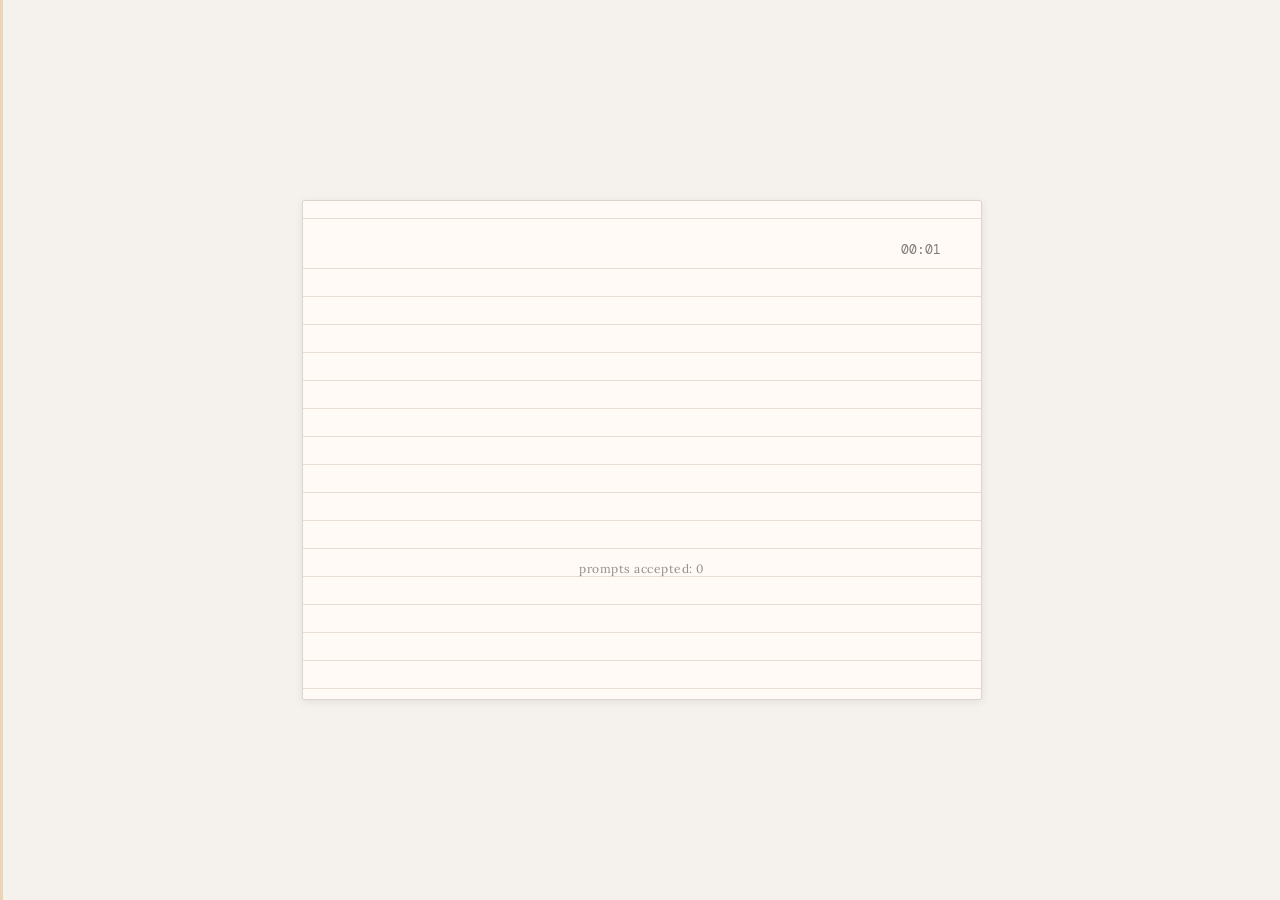
==== index.html @ 13646a2e "Build Vomit MVP: complete journaling app with journal page, shop, themes, points, and prompts - Jour" ====
<!DOCTYPE html>
<html lang="en">
<head>
  <meta charset="UTF-8">
  <meta name="viewport" content="width=device-width, initial-scale=1.0">
  <title>Vomit — Journal</title>
  <link rel="stylesheet" href="style.css">
  <style>
    @keyframes fadeInOut {
      0% { opacity: 0; transform: translateY(-10px); }
      50% { opacity: 0.4; }
      100% { opacity: 0; transform: translateY(-10px); }
    }
  </style>
</head>
<body class="dusk font-lora">
  <div class="main-container">
    <!-- Sidebar toggle strip -->
    <div class="sidebar-toggle"></div>

    <!-- Sidebar -->
    <div class="sidebar">
      <div class="sidebar-section">
        <div class="sidebar-section-title">Typeface</div>
        <div class="font-options">
          <div class="font-option lora" data-font="lora">Lora</div>
          <div class="font-option dm-mono" data-font="dm-mono">DM Mono</div>
          <div class="font-option playfair" data-font="playfair">Playfair Display</div>
          <div class="font-option crimson" data-font="crimson">Crimson Pro</div>
          <div class="font-option baskerville" data-font="baskerville">Libre Baskerville</div>
        </div>
      </div>

      <div class="sidebar-section">
        <div class="sidebar-section-title">Mood</div>
        <div class="colorway-options">
          <div class="colorway-swatch colorway-dusk" data-colorway="dusk"></div>
          <div class="colorway-swatch colorway-midnight" data-colorway="midnight"></div>
          <div class="colorway-swatch colorway-fog" data-colorway="fog"></div>
          <div class="colorway-swatch colorway-paper" data-colorway="paper"></div>
          <div class="colorway-swatch colorway-forest" data-colorway="forest"></div>
        </div>
      </div>

      <div class="sidebar-section">
        <div class="sidebar-section-title">Stats</div>
        <div class="sidebar-stats">
          <div class="stat-line">
            <div class="stat-label">Streak</div>
            <div class="stat-value streak-value">0</div>
          </div>
          <div class="stat-line">
            <div class="stat-label">Prompts</div>
            <div class="stat-value prompts-value">0</div>
          </div>
          <div class="stat-line">
            <div class="stat-label">Points</div>
            <div class="stat-value points-value">0</div>
          </div>
        </div>
      </div>

      <div class="sidebar-nav">
        <a href="shop.html" class="nav-link">Shop</a>
      </div>

      <button class="sound-toggle">♪</button>
    </div>

    <!-- Main content -->
    <div class="content">
      <div class="notebook-card theme-default">
        <div class="session-timer">00:00</div>
        <div class="editor" contenteditable="true" spellcheck="false"></div>
        <div class="prompts-tracker">prompts accepted: 0</div>
      </div>
    </div>
  </div>

  <script src="data.js"></script>
  <script src="app.js"></script>
  <script>
    // Update sidebar stats
    function updateStats() {
      const streak = Data.getState('currentStreak');
      const prompts = Data.getState('promptsAccepted');
      const points = Data.getPoints();
      document.querySelector('.streak-value').textContent = streak;
      document.querySelector('.prompts-value').textContent = prompts;
      document.querySelector('.points-value').textContent = points;
    }

    window.addEventListener('DOMContentLoaded', () => {
      updateStats();
      // Update stats when points change
      setInterval(updateStats, 5000);
    });
  </script>
</body>
</html>
---- style.css ----
@import url('https://fonts.googleapis.com/css2?family=Crimson+Pro:ital,wght@0,400;0,600;1,400&family=DM+Mono:ital,wght@0,300;0,400;1,300&family=Libre+Baskerville:ital,wght@0,400;0,700;1,400&family=Lora:ital,wght@0,400;0,600;1,400&family=Playfair+Display:ital,wght@0,400;0,600;1,400&display=swap');

* {
  margin: 0;
  padding: 0;
  box-sizing: border-box;
}

html, body {
  width: 100%;
  height: 100%;
  overflow: hidden;
}

body {
  font-family: 'Lora', serif;
  transition: all 0.2s ease;
}

/* Colorways */
body.dusk {
  --bg: #f5f1ed;
  --text: #2c2622;
  --accent: #d4932e;
  --card-bg: #fffaf6;
  --card-border: #ddd5cc;
  --sidebar-bg: rgba(245, 241, 237, 0.92);
  --prompt-bg: rgba(212, 147, 46, 0.08);
  --prompt-text: #2c2622;
  --ruled-line: #e8ddd3;
}

body.midnight {
  --bg: #0f0e0e;
  --text: #e8e4de;
  --accent: #5a7fb8;
  --card-bg: #1a1a1a;
  --card-border: #333;
  --sidebar-bg: rgba(15, 14, 14, 0.92);
  --prompt-bg: rgba(90, 127, 184, 0.12);
  --prompt-text: #e8e4de;
  --ruled-line: #3a3a3a;
}

body.fog {
  --bg: #9e9fa3;
  --text: #2d3139;
  --accent: #c8c2f0;
  --card-bg: #b8bac2;
  --card-border: #999;
  --sidebar-bg: rgba(158, 159, 163, 0.92);
  --prompt-bg: rgba(200, 194, 240, 0.12);
  --prompt-text: #2d3139;
  --ruled-line: #a3a5ad;
}

body.paper {
  --bg: #ede4d3;
  --text: #3a2f22;
  --accent: #b8651a;
  --card-bg: #f9f3e8;
  --card-border: #d9cdb7;
  --sidebar-bg: rgba(237, 228, 211, 0.92);
  --prompt-bg: rgba(184, 101, 26, 0.08);
  --prompt-text: #3a2f22;
  --ruled-line: #e6d9c3;
}

body.forest {
  --bg: #0f2b1a;
  --text: #c4d9cf;
  --accent: #a39d6e;
  --card-bg: #1a3a26;
  --card-border: #2d4a37;
  --sidebar-bg: rgba(15, 43, 26, 0.92);
  --prompt-bg: rgba(163, 157, 110, 0.12);
  --prompt-text: #c4d9cf;
  --ruled-line: #2d4a37;
}

body {
  background-color: var(--bg);
  color: var(--text);
}

/* Font selections */
body.font-lora {
  font-family: 'Lora', serif;
}

body.font-dm-mono {
  font-family: 'DM Mono', monospace;
}

body.font-playfair {
  font-family: 'Playfair Display', serif;
}

body.font-crimson {
  font-family: 'Crimson Pro', serif;
}

body.font-baskerville {
  font-family: 'Libre Baskerville', serif;
}

/* Main layout */
.main-container {
  display: flex;
  width: 100%;
  height: 100%;
  position: relative;
}

/* Left sidebar strip (clickable to toggle) */
.sidebar-toggle {
  width: 3px;
  background-color: var(--accent);
  cursor: pointer;
  transition: width 0.2s ease;
  opacity: 0.3;
}

.sidebar-toggle:hover {
  opacity: 0.6;
  width: 4px;
}

/* Sidebar panel */
.sidebar {
  position: fixed;
  left: 0;
  top: 0;
  width: 220px;
  height: 100%;
  background-color: var(--sidebar-bg);
  padding: 40px 24px;
  overflow-y: auto;
  transform: translateX(-100%);
  transition: transform 0.25s ease;
  z-index: 1000;
  border-right: 1px solid var(--card-border);
}

.sidebar.active {
  transform: translateX(0);
}

.sidebar-section {
  margin-bottom: 40px;
}

.sidebar-section-title {
  font-size: 12px;
  text-transform: uppercase;
  letter-spacing: 1px;
  color: var(--text);
  opacity: 0.6;
  margin-bottom: 16px;
  font-weight: 600;
}

/* Font picker */
.font-options {
  display: flex;
  flex-direction: column;
  gap: 12px;
}

.font-option {
  cursor: pointer;
  padding: 8px 0;
  text-decoration: none;
  color: var(--text);
  transition: opacity 0.2s ease;
  border-bottom: 1px solid transparent;
}

.font-option:hover {
  opacity: 0.7;
}

.font-option.active {
  border-bottom: 1px solid var(--accent);
  opacity: 1;
}

.font-option.lora { font-family: 'Lora', serif; }
.font-option.dm-mono { font-family: 'DM Mono', monospace; }
.font-option.playfair { font-family: 'Playfair Display', serif; }
.font-option.crimson { font-family: 'Crimson Pro', serif; }
.font-option.baskerville { font-family: 'Libre Baskerville', serif; }

/* Colorway picker */
.colorway-options {
  display: grid;
  grid-template-columns: repeat(5, 1fr);
  gap: 8px;
}

.colorway-swatch {
  width: 100%;
  aspect-ratio: 1;
  border-radius: 3px;
  border: 2px solid transparent;
  cursor: pointer;
  transition: border 0.2s ease;
  opacity: 0.7;
}

.colorway-swatch:hover {
  opacity: 1;
}

.colorway-swatch.active {
  border-color: var(--accent);
  opacity: 1;
}

.colorway-dusk { background-color: #f5f1ed; border-color: #2c2622; }
.colorway-midnight { background-color: #0f0e0e; border-color: #e8e4de; }
.colorway-fog { background-color: #9e9fa3; }
.colorway-paper { background-color: #ede4d3; }
.colorway-forest { background-color: #0f2b1a; border-color: #c4d9cf; }

/* Stats */
.sidebar-stats {
  font-size: 13px;
  line-height: 1.6;
  color: var(--text);
}

.stat-line {
  margin-bottom: 8px;
}

.stat-label {
  opacity: 0.6;
}

.stat-value {
  font-weight: 600;
}

/* Navigation */
.sidebar-nav {
  margin-top: 20px;
  padding-top: 20px;
  border-top: 1px solid var(--card-border);
}

.nav-link {
  color: var(--text);
  text-decoration: none;
  cursor: pointer;
  transition: opacity 0.2s ease;
  font-size: 14px;
}

.nav-link:hover {
  opacity: 0.7;
}

/* Center content area */
.content {
  flex: 1;
  display: flex;
  justify-content: center;
  align-items: center;
  padding: 40px 20px;
  overflow-y: auto;
  position: relative;
}

/* Notebook card */
.notebook-card {
  width: 100%;
  max-width: 680px;
  min-height: 500px;
  background-color: var(--card-bg);
  border: 1px solid var(--card-border);
  border-radius: 2px;
  padding: 40px;
  position: relative;
  box-shadow: 0 2px 8px rgba(0, 0, 0, 0.08);
  transition: all 0.2s ease;
}

/* Ruled lines (default theme) */
.notebook-card.theme-default {
  background-image: repeating-linear-gradient(
    to bottom,
    transparent 0,
    transparent 27px,
    var(--ruled-line) 27px,
    var(--ruled-line) 28px
  );
  background-position: 0 40px;
}

/* Paper theme */
.notebook-card.theme-paper {
  background-color: var(--card-bg);
  background-image:
    repeating-linear-gradient(
      90deg,
      transparent 0,
      transparent 2px,
      rgba(0, 0, 0, 0.02) 2px,
      rgba(0, 0, 0, 0.02) 4px
    ),
    repeating-linear-gradient(
      0deg,
      transparent 0,
      transparent 1px,
      rgba(0, 0, 0, 0.01) 1px,
      rgba(0, 0, 0, 0.01) 2px
    );
  border: 2px solid var(--card-border);
  border-radius: 1px;
}

/* Glow theme */
.notebook-card.theme-glow {
  background-color: var(--card-bg);
  border: 2px solid;
  border-color: #00ff88;
  box-shadow:
    inset 0 0 20px rgba(0, 255, 136, 0.1),
    0 0 20px rgba(0, 255, 136, 0.15),
    0 2px 8px rgba(0, 0, 0, 0.2);
}

.notebook-card.theme-glow * {
  text-shadow: 0 0 8px rgba(0, 255, 136, 0.2);
}

/* Typewriter theme */
.notebook-card.theme-typewriter {
  background-color: #f5f0e8;
  color: #2a2a2a;
  border: 3px solid #3a3a3a;
  font-family: 'DM Mono', monospace;
  filter: sepia(0.1);
}

/* Void theme */
.notebook-card.theme-void {
  background-color: #000;
  color: #fff;
  border: none;
  box-shadow: none;
  caret-color: #ff0000;
}

/* Linen theme */
.notebook-card.theme-linen {
  background: linear-gradient(45deg, #d4b5a0 1px, transparent 1px),
              linear-gradient(-45deg, #d4b5a0 1px, transparent 1px),
              linear-gradient(45deg, #d4b5a0 1px, transparent 1px),
              linear-gradient(-45deg, #d4b5a0 1px, transparent 1px);
  background-size: 30px 30px;
  background-position: 0 0, 10px 10px, 20px 0, 10px -10px;
  background-color: #c9a97a;
  color: #4a3728;
  border: 1px solid #9d7d61;
}

/* Editor */
.editor {
  min-height: 300px;
  outline: none;
  line-height: 28px;
  font-size: 15px;
  word-wrap: break-word;
  white-space: pre-wrap;
}

.editor:focus {
  outline: none;
}

/* Editor line blur */
.editor-line {
  transition: filter 0.4s ease, opacity 0.4s ease;
}

.editor-line.blur-1 {
  filter: blur(0.5px);
  opacity: 0.85;
}

.editor-line.blur-2 {
  filter: blur(1.5px);
  opacity: 0.6;
}

.editor-line.blur-3 {
  filter: blur(3px);
  opacity: 0.35;
}

/* Session timer */
.session-timer {
  position: absolute;
  top: 40px;
  right: 40px;
  font-size: 13px;
  color: var(--text);
  opacity: 0.6;
  font-family: 'DM Mono', monospace;
}

/* Prompts accepted tracker */
.prompts-tracker {
  text-align: center;
  font-size: 12px;
  color: var(--text);
  opacity: 0.5;
  margin-top: 20px;
  letter-spacing: 0.5px;
}

/* Prompt card */
.prompt-card {
  position: fixed;
  max-width: 220px;
  background-color: var(--prompt-bg);
  border: 1px solid var(--accent);
  border-radius: 2px;
  padding: 16px;
  z-index: 100;
  animation: floatIn 0.6s ease;
}

@keyframes floatIn {
  from {
    opacity: 0;
    transform: translateY(10px);
  }
  to {
    opacity: 1;
    transform: translateY(0);
  }
}

@keyframes slideToward {
  to {
    opacity: 0;
    transform: scale(0.9);
  }
}

.prompt-card.accepting {
  animation: slideToward 0.4s ease forwards;
}

.prompt-text {
  font-size: 14px;
  color: var(--prompt-text);
  font-style: italic;
  line-height: 1.5;
  margin-bottom: 12px;
}

.prompt-buttons {
  display: flex;
  gap: 8px;
  justify-content: space-between;
}

.prompt-btn {
  flex: 1;
  padding: 6px 10px;
  border: 1px solid var(--accent);
  background-color: transparent;
  color: var(--accent);
  cursor: pointer;
  font-size: 13px;
  border-radius: 2px;
  transition: all 0.2s ease;
  font-weight: 600;
}

.prompt-btn:hover {
  background-color: var(--accent);
  color: var(--card-bg);
}

/* Points toast */
.points-toast {
  position: fixed;
  pointer-events: none;
  font-weight: 600;
  font-size: 16px;
  color: var(--accent);
  animation: pointsFloat 1.5s ease forwards;
  z-index: 500;
}

@keyframes pointsFloat {
  0% {
    opacity: 1;
    transform: translateY(0) translateX(0);
  }
  100% {
    opacity: 0;
    transform: translateY(-40px) translateX(0);
  }
}

/* Sound toggle */
.sound-toggle {
  position: absolute;
  bottom: 40px;
  left: 24px;
  background: none;
  border: none;
  color: var(--text);
  cursor: pointer;
  font-size: 12px;
  opacity: 0.6;
  transition: opacity 0.2s ease;
}

.sound-toggle:hover {
  opacity: 1;
}

/* Shop page */
.shop-header {
  margin-bottom: 40px;
}

.shop-title {
  font-size: 48px;
  margin-bottom: 8px;
  font-weight: 400;
}

.shop-subtext {
  font-size: 14px;
  opacity: 0.6;
  letter-spacing: 0.5px;
}

.points-balance {
  font-size: 18px;
  font-weight: 600;
  margin-bottom: 30px;
  padding: 16px;
  background-color: var(--prompt-bg);
  border: 1px solid var(--accent);
  border-radius: 2px;
  text-align: center;
}

.themes-grid {
  display: grid;
  grid-template-columns: repeat(auto-fit, minmax(280px, 1fr));
  gap: 24px;
  width: 100%;
  max-width: 1000px;
}

.theme-card {
  border: 1px solid var(--card-border);
  border-radius: 2px;
  overflow: hidden;
  transition: all 0.2s ease;
}

.theme-card:hover {
  box-shadow: 0 4px 12px rgba(0, 0, 0, 0.1);
}

.shop-preview-card {
  width: 100%;
  height: 200px;
  background-color: var(--card-bg);
  border-bottom: 1px solid var(--card-border);
  padding: 20px;
  overflow: hidden;
  display: flex;
  align-items: flex-start;
  position: relative;
}

.preview-sample-text {
  font-size: 13px;
  line-height: 1.6;
  color: inherit;
}

.theme-info {
  padding: 16px;
  background-color: var(--card-bg);
}

.theme-name {
  font-size: 16px;
  font-weight: 600;
  margin-bottom: 4px;
}

.theme-cost {
  font-size: 13px;
  color: var(--accent);
  margin-bottom: 12px;
  opacity: 0.8;
}

.theme-btn {
  width: 100%;
  padding: 8px;
  border: 1px solid var(--accent);
  background-color: var(--card-bg);
  color: var(--text);
  cursor: pointer;
  border-radius: 2px;
  font-size: 13px;
  font-weight: 600;
  transition: all 0.2s ease;
}

.theme-btn:hover:not(:disabled) {
  background-color: var(--accent);
  color: var(--card-bg);
}

.theme-btn:disabled {
  opacity: 0.5;
  cursor: not-allowed;
}

.theme-btn.active {
  background-color: var(--accent);
  color: var(--card-bg);
}

.theme-btn.locked {
  opacity: 0.4;
}

.lock-info {
  font-size: 11px;
  margin-top: 6px;
  opacity: 0.6;
}

/* Responsive */
@media (max-width: 900px) {
  .notebook-card {
    max-width: 100%;
    padding: 30px 20px;
  }

  .sidebar {
    width: 200px;
    padding: 30px 16px;
  }

  .session-timer {
    font-size: 12px;
  }

  .themes-grid {
    grid-template-columns: 1fr;
  }
}
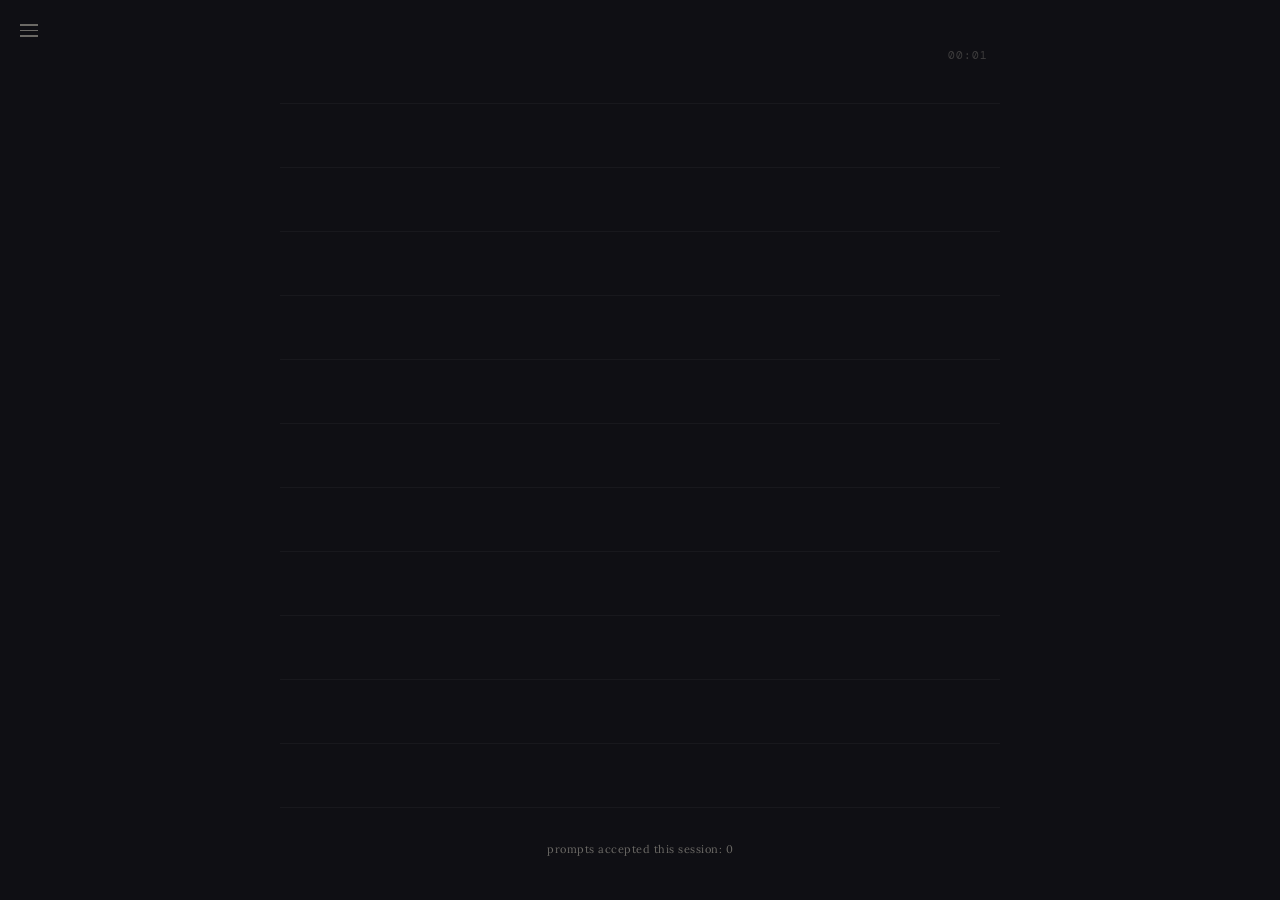
==== commit 6632b147: "Launch" ====
--- a/index.html
+++ b/index.html
@@ -3,98 +3,68 @@
 <head>
   <meta charset="UTF-8">
   <meta name="viewport" content="width=device-width, initial-scale=1.0">
-  <title>Vomit — Journal</title>
+  <title>vomit</title>
   <link rel="stylesheet" href="style.css">
-  <style>
-    @keyframes fadeInOut {
-      0% { opacity: 0; transform: translateY(-10px); }
-      50% { opacity: 0.4; }
-      100% { opacity: 0; transform: translateY(-10px); }
-    }
-  </style>
 </head>
-<body class="dusk font-lora">
-  <div class="main-container">
-    <!-- Sidebar toggle strip -->
-    <div class="sidebar-toggle"></div>
+<body class="midnight font-lora">
 
-    <!-- Sidebar -->
-    <div class="sidebar">
-      <div class="sidebar-section">
-        <div class="sidebar-section-title">Typeface</div>
-        <div class="font-options">
-          <div class="font-option lora" data-font="lora">Lora</div>
-          <div class="font-option dm-mono" data-font="dm-mono">DM Mono</div>
-          <div class="font-option playfair" data-font="playfair">Playfair Display</div>
-          <div class="font-option crimson" data-font="crimson">Crimson Pro</div>
-          <div class="font-option baskerville" data-font="baskerville">Libre Baskerville</div>
+  <!-- Sidebar -->
+  <button class="hamburger" id="hamburger" aria-label="Menu">
+    <span></span><span></span><span></span>
+  </button>
+
+  <div class="sidebar-trigger"></div>
+  <aside class="sidebar" id="sidebar">
+    <div class="sidebar-section">
+      <h3>typeface</h3>
+      <button class="font-option" data-font="lora">Lora</button>
+      <button class="font-option" data-font="dm-mono">DM Mono</button>
+      <button class="font-option" data-font="playfair">Playfair Display</button>
+      <button class="font-option" data-font="comic-sans">Comic Sans</button>
+      <button class="font-option" data-font="libre">Libre Baskerville</button>
+    </div>
+
+    <div class="sidebar-section">
+      <h3>mood</h3>
+      <div class="colorway-options">
+        <div class="colorway-swatch" data-colorway="dusk" title="dusk"></div>
+        <div class="colorway-swatch" data-colorway="midnight" title="midnight"></div>
+        <div class="colorway-swatch" data-colorway="fog" title="fog"></div>
+        <div class="colorway-swatch" data-colorway="paper" title="paper"></div>
+        <div class="colorway-swatch" data-colorway="forest" title="forest"></div>
+      </div>
+    </div>
+
+    <div class="sidebar-section">
+      <button class="sound-toggle" id="soundToggle">sound: off</button>
+    </div>
+
+    <div class="sidebar-section sidebar-nav">
+      <a href="shop.html">shop</a>
+    </div>
+
+    <div class="sidebar-section sidebar-stats">
+      streak: <span id="statStreak">0</span> days<br>
+      prompts: <span id="statPrompts">0</span><br>
+      points: <span id="statPoints">0</span>
+    </div>
+  </aside>
+
+  <!-- Main Journal -->
+  <div class="journal-wrapper">
+    <div class="notebook-card theme-default" id="notebookCard">
+      <div class="session-timer" id="sessionTimer">00:00</div>
+      <div id="restoredNote" class="restored-note" style="display:none;"></div>
+      <div class="writing-area">
+        <div class="writing-area-inner" id="writingAreaInner">
+          <div id="editor" contenteditable="true" spellcheck="false"></div>
         </div>
       </div>
-
-      <div class="sidebar-section">
-        <div class="sidebar-section-title">Mood</div>
-        <div class="colorway-options">
-          <div class="colorway-swatch colorway-dusk" data-colorway="dusk"></div>
-          <div class="colorway-swatch colorway-midnight" data-colorway="midnight"></div>
-          <div class="colorway-swatch colorway-fog" data-colorway="fog"></div>
-          <div class="colorway-swatch colorway-paper" data-colorway="paper"></div>
-          <div class="colorway-swatch colorway-forest" data-colorway="forest"></div>
-        </div>
-      </div>
-
-      <div class="sidebar-section">
-        <div class="sidebar-section-title">Stats</div>
-        <div class="sidebar-stats">
-          <div class="stat-line">
-            <div class="stat-label">Streak</div>
-            <div class="stat-value streak-value">0</div>
-          </div>
-          <div class="stat-line">
-            <div class="stat-label">Prompts</div>
-            <div class="stat-value prompts-value">0</div>
-          </div>
-          <div class="stat-line">
-            <div class="stat-label">Points</div>
-            <div class="stat-value points-value">0</div>
-          </div>
-        </div>
-      </div>
-
-      <div class="sidebar-nav">
-        <a href="shop.html" class="nav-link">Shop</a>
-      </div>
-
-      <button class="sound-toggle">♪</button>
-    </div>
-
-    <!-- Main content -->
-    <div class="content">
-      <div class="notebook-card theme-default">
-        <div class="session-timer">00:00</div>
-        <div class="editor" contenteditable="true" spellcheck="false"></div>
-        <div class="prompts-tracker">prompts accepted: 0</div>
-      </div>
+      <div class="prompt-tracker">prompts accepted this session: <span id="promptCount">0</span></div>
     </div>
   </div>
 
   <script src="data.js"></script>
   <script src="app.js"></script>
-  <script>
-    // Update sidebar stats
-    function updateStats() {
-      const streak = Data.getState('currentStreak');
-      const prompts = Data.getState('promptsAccepted');
-      const points = Data.getPoints();
-      document.querySelector('.streak-value').textContent = streak;
-      document.querySelector('.prompts-value').textContent = prompts;
-      document.querySelector('.points-value').textContent = points;
-    }
-
-    window.addEventListener('DOMContentLoaded', () => {
-      updateStats();
-      // Update stats when points change
-      setInterval(updateStats, 5000);
-    });
-  </script>
 </body>
 </html>
--- a/style.css
+++ b/style.css
@@ -1,670 +1,790 @@
-@import url('https://fonts.googleapis.com/css2?family=Crimson+Pro:ital,wght@0,400;0,600;1,400&family=DM+Mono:ital,wght@0,300;0,400;1,300&family=Libre+Baskerville:ital,wght@0,400;0,700;1,400&family=Lora:ital,wght@0,400;0,600;1,400&family=Playfair+Display:ital,wght@0,400;0,600;1,400&display=swap');
-
-* {
+/* style.css — Vomit journaling app */
+
+@import url('https://fonts.googleapis.com/css2?family=DM+Mono:wght@300;400;500&family=Libre+Baskerville:wght@400;700&family=Lora:wght@400;500;600;700&family=Playfair+Display:wght@400;500;600;700&display=swap');
+
+/* ───── Reset ───── */
+*, *::before, *::after {
   margin: 0;
   padding: 0;
   box-sizing: border-box;
 }
 
+/* ───── Colorways ───── */
+body.dusk {
+  --bg: #f5f0eb;
+  --text: #2c2c2c;
+  --accent: #c9914e;
+  --accent-dim: rgba(201, 145, 78, 0.3);
+  --surface: rgba(0, 0, 0, 0.03);
+  --border: rgba(0, 0, 0, 0.08);
+  --sidebar-bg: rgba(245, 240, 235, 0.95);
+  --muted: #8a8078;
+  --line-color: rgba(0, 0, 0, 0.06);
+  --card-bg: transparent;
+  --prompt-bg: rgba(245, 240, 235, 0.95);
+}
+
+body.midnight {
+  --bg: #0f0f14;
+  --text: #d4d2ce;
+  --accent: #5b7a9d;
+  --accent-dim: rgba(91, 122, 157, 0.3);
+  --surface: rgba(255, 255, 255, 0.03);
+  --border: rgba(255, 255, 255, 0.07);
+  --sidebar-bg: rgba(15, 15, 20, 0.95);
+  --muted: #6b6965;
+  --line-color: rgba(255, 255, 255, 0.04);
+  --card-bg: transparent;
+  --prompt-bg: rgba(20, 20, 28, 0.95);
+}
+
+body.fog {
+  --bg: #d5d5dc;
+  --text: #2e3440;
+  --accent: #a292c4;
+  --accent-dim: rgba(162, 146, 196, 0.3);
+  --surface: rgba(0, 0, 0, 0.03);
+  --border: rgba(0, 0, 0, 0.08);
+  --sidebar-bg: rgba(213, 213, 220, 0.95);
+  --muted: #7a7a88;
+  --line-color: rgba(0, 0, 0, 0.06);
+  --card-bg: transparent;
+  --prompt-bg: rgba(213, 213, 220, 0.95);
+}
+
+body.paper {
+  --bg: #f0e8d8;
+  --text: #2a2218;
+  --accent: #b56a46;
+  --accent-dim: rgba(181, 106, 70, 0.3);
+  --surface: rgba(0, 0, 0, 0.03);
+  --border: rgba(0, 0, 0, 0.08);
+  --sidebar-bg: rgba(240, 232, 216, 0.95);
+  --muted: #8a7c6a;
+  --line-color: rgba(0, 0, 0, 0.07);
+  --card-bg: transparent;
+  --prompt-bg: rgba(240, 232, 216, 0.95);
+}
+
+body.forest {
+  --bg: #0e1a12;
+  --text: #a4b8a0;
+  --accent: #b5a045;
+  --accent-dim: rgba(181, 160, 69, 0.3);
+  --surface: rgba(255, 255, 255, 0.03);
+  --border: rgba(255, 255, 255, 0.06);
+  --sidebar-bg: rgba(14, 26, 18, 0.95);
+  --muted: #5e6e5a;
+  --line-color: rgba(255, 255, 255, 0.04);
+  --card-bg: transparent;
+  --prompt-bg: rgba(18, 32, 22, 0.95);
+}
+
+/* ───── Font families ───── */
+body.font-lora { --font: 'Lora', serif; }
+body.font-dm-mono { --font: 'DM Mono', monospace; }
+body.font-playfair { --font: 'Playfair Display', serif; }
+body.font-comic-sans { --font: 'Comic Sans MS', 'Comic Sans', cursive; }
+body.font-libre { --font: 'Libre Baskerville', serif; }
+
+/* ───── Base ───── */
 html, body {
-  width: 100%;
   height: 100%;
   overflow: hidden;
 }
 
 body {
-  font-family: 'Lora', serif;
-  transition: all 0.2s ease;
-}
-
-/* Colorways */
-body.dusk {
-  --bg: #f5f1ed;
-  --text: #2c2622;
-  --accent: #d4932e;
-  --card-bg: #fffaf6;
-  --card-border: #ddd5cc;
-  --sidebar-bg: rgba(245, 241, 237, 0.92);
-  --prompt-bg: rgba(212, 147, 46, 0.08);
-  --prompt-text: #2c2622;
-  --ruled-line: #e8ddd3;
-}
-
-body.midnight {
-  --bg: #0f0e0e;
-  --text: #e8e4de;
-  --accent: #5a7fb8;
-  --card-bg: #1a1a1a;
-  --card-border: #333;
-  --sidebar-bg: rgba(15, 14, 14, 0.92);
-  --prompt-bg: rgba(90, 127, 184, 0.12);
-  --prompt-text: #e8e4de;
-  --ruled-line: #3a3a3a;
-}
-
-body.fog {
-  --bg: #9e9fa3;
-  --text: #2d3139;
-  --accent: #c8c2f0;
-  --card-bg: #b8bac2;
-  --card-border: #999;
-  --sidebar-bg: rgba(158, 159, 163, 0.92);
-  --prompt-bg: rgba(200, 194, 240, 0.12);
-  --prompt-text: #2d3139;
-  --ruled-line: #a3a5ad;
-}
-
-body.paper {
-  --bg: #ede4d3;
-  --text: #3a2f22;
-  --accent: #b8651a;
-  --card-bg: #f9f3e8;
-  --card-border: #d9cdb7;
-  --sidebar-bg: rgba(237, 228, 211, 0.92);
-  --prompt-bg: rgba(184, 101, 26, 0.08);
-  --prompt-text: #3a2f22;
-  --ruled-line: #e6d9c3;
-}
-
-body.forest {
-  --bg: #0f2b1a;
-  --text: #c4d9cf;
-  --accent: #a39d6e;
-  --card-bg: #1a3a26;
-  --card-border: #2d4a37;
-  --sidebar-bg: rgba(15, 43, 26, 0.92);
-  --prompt-bg: rgba(163, 157, 110, 0.12);
-  --prompt-text: #c4d9cf;
-  --ruled-line: #2d4a37;
-}
-
-body {
-  background-color: var(--bg);
-  color: var(--text);
-}
-
-/* Font selections */
-body.font-lora {
-  font-family: 'Lora', serif;
-}
-
-body.font-dm-mono {
-  font-family: 'DM Mono', monospace;
-}
-
-body.font-playfair {
-  font-family: 'Playfair Display', serif;
-}
-
-body.font-crimson {
-  font-family: 'Crimson Pro', serif;
-}
-
-body.font-baskerville {
-  font-family: 'Libre Baskerville', serif;
-}
-
-/* Main layout */
-.main-container {
-  display: flex;
-  width: 100%;
-  height: 100%;
+  background: var(--bg);
+  color: var(--text);
+  font-family: var(--font, 'Lora', serif);
+  transition: background 0.4s ease, color 0.4s ease;
   position: relative;
 }
 
-/* Left sidebar strip (clickable to toggle) */
-.sidebar-toggle {
-  width: 3px;
-  background-color: var(--accent);
-  cursor: pointer;
-  transition: width 0.2s ease;
-  opacity: 0.3;
-}
-
-.sidebar-toggle:hover {
-  opacity: 0.6;
-  width: 4px;
-}
-
-/* Sidebar panel */
+/* ───── Sidebar ───── */
+.sidebar-trigger {
+  position: fixed;
+  top: 0;
+  left: 0;
+  width: 32px;
+  height: 100vh;
+  z-index: 100;
+}
+
 .sidebar {
   position: fixed;
+  top: 0;
   left: 0;
-  top: 0;
   width: 220px;
-  height: 100%;
-  background-color: var(--sidebar-bg);
-  padding: 40px 24px;
+  height: 100vh;
+  background: var(--sidebar-bg);
+  backdrop-filter: blur(12px);
+  border-right: 1px solid var(--border);
+  padding: 32px 24px;
+  transform: translateX(-100%);
+  transition: transform 0.3s ease;
+  z-index: 99;
+  display: flex;
+  flex-direction: column;
+  gap: 28px;
   overflow-y: auto;
-  transform: translateX(-100%);
-  transition: transform 0.25s ease;
-  z-index: 1000;
-  border-right: 1px solid var(--card-border);
-}
-
-.sidebar.active {
+}
+
+.sidebar-trigger:hover ~ .sidebar,
+.sidebar:hover,
+.sidebar.open {
   transform: translateX(0);
 }
 
-.sidebar-section {
-  margin-bottom: 40px;
-}
-
-.sidebar-section-title {
-  font-size: 12px;
+.hamburger {
+  position: fixed;
+  top: 20px;
+  left: 16px;
+  z-index: 101;
+  cursor: pointer;
+  display: flex;
+  flex-direction: column;
+  gap: 4px;
+  padding: 4px;
+  background: none;
+  border: none;
+}
+
+.hamburger span {
+  display: block;
+  width: 18px;
+  height: 1.5px;
+  background: var(--muted);
+  transition: all 0.2s ease;
+}
+
+.hamburger:hover span {
+  background: var(--text);
+}
+
+.sidebar-section h3 {
+  font-size: 10px;
   text-transform: uppercase;
-  letter-spacing: 1px;
-  color: var(--text);
+  letter-spacing: 2px;
+  color: var(--muted);
+  margin-bottom: 12px;
+  font-weight: 400;
+}
+
+/* Font picker */
+.font-option {
+  display: block;
+  width: 100%;
+  background: none;
+  border: none;
+  color: var(--text);
+  font-size: 14px;
+  padding: 6px 0;
+  cursor: pointer;
+  text-align: left;
   opacity: 0.6;
-  margin-bottom: 16px;
-  font-weight: 600;
-}
-
-/* Font picker */
-.font-options {
-  display: flex;
-  flex-direction: column;
-  gap: 12px;
-}
-
-.font-option {
+  transition: all 0.2s ease;
+  position: relative;
+}
+
+.font-option:hover { opacity: 1; }
+
+.font-option.active {
+  opacity: 1;
+}
+
+.font-option.active::after {
+  content: '';
+  position: absolute;
+  bottom: 4px;
+  left: 0;
+  width: 100%;
+  height: 1px;
+  background: var(--accent);
+}
+
+.font-option[data-font="lora"] { font-family: 'Lora', serif; }
+.font-option[data-font="dm-mono"] { font-family: 'DM Mono', monospace; }
+.font-option[data-font="playfair"] { font-family: 'Playfair Display', serif; }
+.font-option[data-font="comic-sans"] { font-family: 'Comic Sans MS', cursive; }
+.font-option[data-font="libre"] { font-family: 'Libre Baskerville', serif; }
+
+/* Colorway swatches */
+.colorway-options {
+  display: flex;
+  gap: 8px;
+}
+
+.colorway-swatch {
+  width: 28px;
+  height: 28px;
+  border-radius: 3px;
+  border: 1.5px solid transparent;
   cursor: pointer;
-  padding: 8px 0;
-  text-decoration: none;
-  color: var(--text);
-  transition: opacity 0.2s ease;
-  border-bottom: 1px solid transparent;
-}
-
-.font-option:hover {
-  opacity: 0.7;
-}
-
-.font-option.active {
-  border-bottom: 1px solid var(--accent);
-  opacity: 1;
-}
-
-.font-option.lora { font-family: 'Lora', serif; }
-.font-option.dm-mono { font-family: 'DM Mono', monospace; }
-.font-option.playfair { font-family: 'Playfair Display', serif; }
-.font-option.crimson { font-family: 'Crimson Pro', serif; }
-.font-option.baskerville { font-family: 'Libre Baskerville', serif; }
-
-/* Colorway picker */
-.colorway-options {
-  display: grid;
-  grid-template-columns: repeat(5, 1fr);
-  gap: 8px;
-}
-
-.colorway-swatch {
-  width: 100%;
-  aspect-ratio: 1;
-  border-radius: 3px;
-  border: 2px solid transparent;
-  cursor: pointer;
-  transition: border 0.2s ease;
-  opacity: 0.7;
+  transition: all 0.2s ease;
 }
 
 .colorway-swatch:hover {
-  opacity: 1;
+  transform: scale(1.1);
 }
 
 .colorway-swatch.active {
   border-color: var(--accent);
-  opacity: 1;
-}
-
-.colorway-dusk { background-color: #f5f1ed; border-color: #2c2622; }
-.colorway-midnight { background-color: #0f0e0e; border-color: #e8e4de; }
-.colorway-fog { background-color: #9e9fa3; }
-.colorway-paper { background-color: #ede4d3; }
-.colorway-forest { background-color: #0f2b1a; border-color: #c4d9cf; }
-
-/* Stats */
+}
+
+.colorway-swatch[data-colorway="dusk"] { background: #f5f0eb; }
+.colorway-swatch[data-colorway="midnight"] { background: #0f0f14; border-color: rgba(255,255,255,0.15); }
+.colorway-swatch[data-colorway="fog"] { background: #d5d5dc; }
+.colorway-swatch[data-colorway="paper"] { background: #f0e8d8; }
+.colorway-swatch[data-colorway="forest"] { background: #0e1a12; border-color: rgba(255,255,255,0.1); }
+
+.colorway-swatch.active[data-colorway="midnight"],
+.colorway-swatch.active[data-colorway="forest"] {
+  border-color: var(--accent);
+}
+
+/* Sidebar nav */
+.sidebar-nav a {
+  color: var(--muted);
+  text-decoration: none;
+  font-size: 13px;
+  letter-spacing: 1px;
+  transition: color 0.2s ease;
+}
+
+.sidebar-nav a:hover {
+  color: var(--text);
+}
+
 .sidebar-stats {
-  font-size: 13px;
-  line-height: 1.6;
-  color: var(--text);
-}
-
-.stat-line {
-  margin-bottom: 8px;
-}
-
-.stat-label {
-  opacity: 0.6;
-}
-
-.stat-value {
-  font-weight: 600;
-}
-
-/* Navigation */
-.sidebar-nav {
-  margin-top: 20px;
-  padding-top: 20px;
-  border-top: 1px solid var(--card-border);
-}
-
-.nav-link {
-  color: var(--text);
-  text-decoration: none;
+  font-size: 11px;
+  color: var(--muted);
+  line-height: 1.8;
+  letter-spacing: 0.5px;
+}
+
+.sidebar-stats span {
+  color: var(--text);
+}
+
+/* Sound toggle */
+.sound-toggle {
+  background: none;
+  border: none;
+  color: var(--muted);
+  font-size: 12px;
   cursor: pointer;
-  transition: opacity 0.2s ease;
-  font-size: 14px;
-}
-
-.nav-link:hover {
-  opacity: 0.7;
-}
-
-/* Center content area */
-.content {
-  flex: 1;
-  display: flex;
+  padding: 4px 0;
+  text-align: left;
+  transition: color 0.2s ease;
+  letter-spacing: 0.5px;
+}
+
+.sound-toggle:hover { color: var(--text); }
+.sound-toggle.active { color: var(--accent); }
+
+/* ───── Journal Page ───── */
+.journal-wrapper {
+  width: 100%;
+  height: 100vh;
+  display: flex;
+  align-items: center;
   justify-content: center;
-  align-items: center;
-  padding: 40px 20px;
-  overflow-y: auto;
   position: relative;
 }
 
-/* Notebook card */
 .notebook-card {
-  width: 100%;
-  max-width: 680px;
-  min-height: 500px;
-  background-color: var(--card-bg);
-  border: 1px solid var(--card-border);
-  border-radius: 2px;
-  padding: 40px;
+  width: min(720px, 85vw);
+  height: calc(100vh - 80px);
   position: relative;
-  box-shadow: 0 2px 8px rgba(0, 0, 0, 0.08);
-  transition: all 0.2s ease;
-}
-
-/* Ruled lines (default theme) */
-.notebook-card.theme-default {
-  background-image: repeating-linear-gradient(
-    to bottom,
-    transparent 0,
-    transparent 27px,
-    var(--ruled-line) 27px,
-    var(--ruled-line) 28px
-  );
-  background-position: 0 40px;
-}
-
-/* Paper theme */
-.notebook-card.theme-paper {
-  background-color: var(--card-bg);
-  background-image:
-    repeating-linear-gradient(
-      90deg,
-      transparent 0,
-      transparent 2px,
-      rgba(0, 0, 0, 0.02) 2px,
-      rgba(0, 0, 0, 0.02) 4px
-    ),
-    repeating-linear-gradient(
-      0deg,
-      transparent 0,
-      transparent 1px,
-      rgba(0, 0, 0, 0.01) 1px,
-      rgba(0, 0, 0, 0.01) 2px
-    );
-  border: 2px solid var(--card-border);
-  border-radius: 1px;
-}
-
-/* Glow theme */
-.notebook-card.theme-glow {
-  background-color: var(--card-bg);
-  border: 2px solid;
-  border-color: #00ff88;
-  box-shadow:
-    inset 0 0 20px rgba(0, 255, 136, 0.1),
-    0 0 20px rgba(0, 255, 136, 0.15),
-    0 2px 8px rgba(0, 0, 0, 0.2);
-}
-
-.notebook-card.theme-glow * {
-  text-shadow: 0 0 8px rgba(0, 255, 136, 0.2);
-}
-
-/* Typewriter theme */
-.notebook-card.theme-typewriter {
-  background-color: #f5f0e8;
-  color: #2a2a2a;
-  border: 3px solid #3a3a3a;
-  font-family: 'DM Mono', monospace;
-  filter: sepia(0.1);
-}
-
-/* Void theme */
-.notebook-card.theme-void {
-  background-color: #000;
-  color: #fff;
-  border: none;
-  box-shadow: none;
-  caret-color: #ff0000;
-}
-
-/* Linen theme */
-.notebook-card.theme-linen {
-  background: linear-gradient(45deg, #d4b5a0 1px, transparent 1px),
-              linear-gradient(-45deg, #d4b5a0 1px, transparent 1px),
-              linear-gradient(45deg, #d4b5a0 1px, transparent 1px),
-              linear-gradient(-45deg, #d4b5a0 1px, transparent 1px);
-  background-size: 30px 30px;
-  background-position: 0 0, 10px 10px, 20px 0, 10px -10px;
-  background-color: #c9a97a;
-  color: #4a3728;
-  border: 1px solid #9d7d61;
-}
-
-/* Editor */
-.editor {
-  min-height: 300px;
-  outline: none;
-  line-height: 28px;
-  font-size: 15px;
-  word-wrap: break-word;
-  white-space: pre-wrap;
-}
-
-.editor:focus {
-  outline: none;
-}
-
-/* Editor line blur */
-.editor-line {
-  transition: filter 0.4s ease, opacity 0.4s ease;
-}
-
-.editor-line.blur-1 {
-  filter: blur(0.5px);
-  opacity: 0.85;
-}
-
-.editor-line.blur-2 {
-  filter: blur(1.5px);
-  opacity: 0.6;
-}
-
-.editor-line.blur-3 {
-  filter: blur(3px);
-  opacity: 0.35;
+  display: flex;
+  flex-direction: column;
+  transition: all 0.4s ease;
 }
 
 /* Session timer */
 .session-timer {
   position: absolute;
-  top: 40px;
-  right: 40px;
-  font-size: 13px;
-  color: var(--text);
-  opacity: 0.6;
+  top: 8px;
+  right: 12px;
+  font-size: 11px;
+  color: var(--muted);
+  letter-spacing: 1px;
   font-family: 'DM Mono', monospace;
-}
-
-/* Prompts accepted tracker */
-.prompts-tracker {
+  opacity: 0.5;
+  z-index: 2;
+}
+
+/* Points animation */
+.points-float {
+  position: absolute;
+  top: 8px;
+  right: 60px;
+  font-size: 12px;
+  font-family: 'DM Mono', monospace;
+  color: var(--accent);
+  opacity: 0;
+  transform: translateY(0);
+  animation: floatUp 1.5s ease forwards;
+  z-index: 10;
+  pointer-events: none;
+}
+
+@keyframes floatUp {
+  0% { opacity: 0; transform: translateY(4px); }
+  20% { opacity: 1; }
+  100% { opacity: 0; transform: translateY(-20px); }
+}
+
+/* Restored note */
+.restored-note {
   text-align: center;
-  font-size: 12px;
-  color: var(--text);
-  opacity: 0.5;
-  margin-top: 20px;
+  font-size: 11px;
+  color: var(--muted);
+  padding: 8px 0;
+  opacity: 1;
+  transition: opacity 1s ease;
   letter-spacing: 0.5px;
 }
 
-/* Prompt card */
+.restored-note.fade-out {
+  opacity: 0;
+}
+
+/* Writing area */
+.writing-area {
+  flex: 1;
+  position: relative;
+  overflow: hidden;
+}
+
+.writing-area-inner {
+  width: 100%;
+  height: 100%;
+  overflow-y: auto;
+  padding: 0 4px;
+  scrollbar-width: none;
+}
+
+.writing-area-inner::-webkit-scrollbar {
+  display: none;
+}
+
+#editor {
+  width: 100%;
+  min-height: 100%;
+  background: transparent;
+  border: none;
+  outline: none;
+  color: var(--text);
+  font-family: inherit;
+  font-size: 17px;
+  line-height: 2;
+  resize: none;
+  padding: 0;
+  caret-color: var(--accent);
+}
+
+#editor:focus {
+  outline: none;
+}
+
+/* Ruled lines for default theme */
+.notebook-card.theme-default .writing-area {
+  background: repeating-linear-gradient(
+    transparent,
+    transparent calc(2em * 2 - 1px),
+    var(--line-color) calc(2em * 2 - 1px),
+    var(--line-color) calc(2em * 2)
+  );
+  background-position-y: 0px;
+}
+
+/* Prompt tracker */
+.prompt-tracker {
+  text-align: center;
+  font-size: 11px;
+  color: var(--muted);
+  padding: 10px 0 4px;
+  letter-spacing: 0.5px;
+}
+
+/* ───── Prompt Cards ───── */
 .prompt-card {
-  position: fixed;
-  max-width: 220px;
-  background-color: var(--prompt-bg);
-  border: 1px solid var(--accent);
-  border-radius: 2px;
-  padding: 16px;
-  z-index: 100;
-  animation: floatIn 0.6s ease;
-}
-
-@keyframes floatIn {
-  from {
-    opacity: 0;
-    transform: translateY(10px);
-  }
-  to {
-    opacity: 1;
-    transform: translateY(0);
-  }
-}
-
-@keyframes slideToward {
-  to {
-    opacity: 0;
-    transform: scale(0.9);
-  }
-}
-
-.prompt-card.accepting {
-  animation: slideToward 0.4s ease forwards;
+  position: absolute;
+  top: 50%;
+  width: 200px;
+  padding: 20px 18px;
+  background: var(--prompt-bg);
+  border: 1px solid var(--border);
+  border-radius: 3px;
+  z-index: 50;
+  opacity: 0;
+  transform: translateY(10px);
+  animation: promptIn 0.6s ease forwards;
+}
+
+.prompt-card.side-left {
+  right: calc(50% + min(360px, 42.5vw) + 24px);
+}
+
+.prompt-card.side-right {
+  left: calc(50% + min(360px, 42.5vw) + 24px);
+}
+
+@keyframes promptIn {
+  to { opacity: 1; transform: translateY(0); }
+}
+
+.prompt-card.dismiss {
+  animation: promptDismiss 0.4s ease forwards;
+}
+
+@keyframes promptDismiss {
+  to { opacity: 0; transform: translateY(-10px) scale(0.97); }
+}
+
+.prompt-card.accept {
+  animation: promptAccept 0.4s ease forwards;
+}
+
+@keyframes promptAccept {
+  to { opacity: 0; transform: translateX(30px) scale(0.97); }
+}
+
+.prompt-card.side-left.accept {
+  animation: promptAcceptLeft 0.4s ease forwards;
+}
+
+@keyframes promptAcceptLeft {
+  to { opacity: 0; transform: translateX(30px) scale(0.97); }
 }
 
 .prompt-text {
   font-size: 14px;
-  color: var(--prompt-text);
+  line-height: 1.6;
+  margin-bottom: 14px;
   font-style: italic;
-  line-height: 1.5;
-  margin-bottom: 12px;
-}
-
-.prompt-buttons {
-  display: flex;
-  gap: 8px;
-  justify-content: space-between;
+  color: var(--text);
+  opacity: 0.85;
+}
+
+.prompt-actions {
+  display: flex;
+  gap: 12px;
 }
 
 .prompt-btn {
-  flex: 1;
-  padding: 6px 10px;
-  border: 1px solid var(--accent);
-  background-color: transparent;
-  color: var(--accent);
+  background: none;
+  border: 1px solid var(--border);
+  color: var(--muted);
+  font-size: 16px;
+  width: 32px;
+  height: 32px;
+  display: flex;
+  align-items: center;
+  justify-content: center;
   cursor: pointer;
-  font-size: 13px;
   border-radius: 2px;
   transition: all 0.2s ease;
-  font-weight: 600;
 }
 
 .prompt-btn:hover {
-  background-color: var(--accent);
-  color: var(--card-bg);
-}
-
-/* Points toast */
-.points-toast {
-  position: fixed;
-  pointer-events: none;
-  font-weight: 600;
-  font-size: 16px;
+  color: var(--text);
+  border-color: var(--accent);
+}
+
+/* ───── Line blur ───── */
+.line-blur-1 { filter: blur(0.5px); opacity: 0.85; transition: all 0.6s ease; }
+.line-blur-2 { filter: blur(1.5px); opacity: 0.6; transition: all 0.6s ease; }
+.line-blur-3 { filter: blur(3px); opacity: 0.35; transition: all 0.6s ease; }
+
+/* ───── Notebook Themes ───── */
+
+/* Paper theme */
+.notebook-card.theme-paper {
+  background: #f5edd6;
+  border: 1px solid rgba(160, 140, 110, 0.3);
+  border-radius: 2px;
+  padding: 24px 32px;
+}
+
+.notebook-card.theme-paper .writing-area {
+  background: repeating-linear-gradient(
+    transparent,
+    transparent calc(2em * 2 - 1px),
+    rgba(160, 140, 110, 0.15) calc(2em * 2 - 1px),
+    rgba(160, 140, 110, 0.15) calc(2em * 2)
+  );
+}
+
+.notebook-card.theme-paper #editor {
+  color: #3a3020;
+}
+
+/* Neon Glow theme */
+.notebook-card.theme-glow {
+  background: #0a0a12;
+  border: 1px solid rgba(0, 255, 200, 0.2);
+  box-shadow: inset 0 0 30px rgba(0, 255, 200, 0.05), 0 0 15px rgba(0, 255, 200, 0.08);
+  border-radius: 2px;
+  padding: 24px 32px;
+}
+
+.notebook-card.theme-glow #editor {
+  color: #c0ffe8;
+  text-shadow: 0 0 8px rgba(0, 255, 200, 0.15);
+  caret-color: #00ffc8;
+}
+
+/* Typewriter theme */
+.notebook-card.theme-typewriter {
+  background: #f2ece0;
+  border: 2px solid #3a3530;
+  border-radius: 0;
+  padding: 24px 32px;
+  filter: sepia(0.1);
+}
+
+.notebook-card.theme-typewriter #editor {
+  font-family: 'DM Mono', monospace !important;
+  color: #2a2520;
+  letter-spacing: 0.5px;
+}
+
+/* Void theme */
+.notebook-card.theme-void {
+  background: #000000;
+  border: none;
+  border-radius: 0;
+  padding: 24px 32px;
+}
+
+.notebook-card.theme-void #editor {
+  color: #ffffff;
+  caret-color: #ff2020;
+}
+
+.notebook-card.theme-void .session-timer {
+  color: rgba(255, 255, 255, 0.3);
+}
+
+/* Linen theme */
+.notebook-card.theme-linen {
+  background:
+    repeating-linear-gradient(
+      0deg,
+      transparent,
+      transparent 3px,
+      rgba(180, 160, 140, 0.06) 3px,
+      rgba(180, 160, 140, 0.06) 4px
+    ),
+    repeating-linear-gradient(
+      90deg,
+      transparent,
+      transparent 3px,
+      rgba(180, 160, 140, 0.04) 3px,
+      rgba(180, 160, 140, 0.04) 4px
+    ),
+    #e8dfd0;
+  border: none;
+  border-radius: 2px;
+  padding: 24px 32px;
+}
+
+.notebook-card.theme-linen #editor {
+  color: #5a4e3e;
+}
+
+/* Theme overrides for sidebar */
+body.theme-glow .sidebar {
+  background: rgba(10, 10, 18, 0.95);
+  border-right-color: rgba(0, 255, 200, 0.1);
+}
+
+body.theme-void .sidebar {
+  background: rgba(0, 0, 0, 0.95);
+}
+
+body.theme-typewriter .sidebar {
+  filter: sepia(0.1);
+}
+
+/* ───── Shop Page ───── */
+.shop-wrapper {
+  min-height: 100vh;
+  padding: 60px 40px 60px 40px;
+  max-width: 960px;
+  margin: 0 auto;
+  overflow-y: auto;
+}
+
+.shop-header {
+  margin-bottom: 48px;
+}
+
+.shop-header h1 {
+  font-size: 42px;
+  font-weight: 400;
+  letter-spacing: -1px;
+  margin-bottom: 8px;
+}
+
+.shop-header p {
+  font-size: 14px;
+  color: var(--muted);
+  letter-spacing: 0.5px;
+}
+
+.shop-points {
+  display: inline-block;
+  font-family: 'DM Mono', monospace;
+  font-size: 14px;
   color: var(--accent);
-  animation: pointsFloat 1.5s ease forwards;
-  z-index: 500;
-}
-
-@keyframes pointsFloat {
-  0% {
-    opacity: 1;
-    transform: translateY(0) translateX(0);
-  }
-  100% {
-    opacity: 0;
-    transform: translateY(-40px) translateX(0);
-  }
-}
-
-/* Sound toggle */
-.sound-toggle {
-  position: absolute;
-  bottom: 40px;
-  left: 24px;
-  background: none;
+  margin-top: 12px;
+  letter-spacing: 1px;
+}
+
+.theme-grid {
+  display: grid;
+  grid-template-columns: repeat(auto-fill, minmax(280px, 1fr));
+  gap: 24px;
+}
+
+.theme-card {
+  border: 1px solid var(--border);
+  border-radius: 3px;
+  padding: 20px;
+  transition: all 0.2s ease;
+}
+
+.theme-card:hover {
+  border-color: var(--accent-dim);
+}
+
+.theme-preview {
+  width: 100%;
+  height: 120px;
+  border-radius: 2px;
+  margin-bottom: 16px;
+  display: flex;
+  align-items: center;
+  justify-content: center;
+  font-size: 13px;
+  font-style: italic;
+  overflow: hidden;
+  padding: 16px;
+}
+
+/* Individual theme previews */
+.theme-preview.preview-default {
+  background: var(--card-bg, transparent);
+  border: 1px solid var(--border);
+  color: var(--text);
+  background-image: repeating-linear-gradient(
+    transparent,
+    transparent 23px,
+    var(--line-color) 23px,
+    var(--line-color) 24px
+  );
+}
+
+.theme-preview.preview-paper {
+  background: #f5edd6;
+  border: 1px solid rgba(160, 140, 110, 0.3);
+  color: #3a3020;
+}
+
+.theme-preview.preview-glow {
+  background: #0a0a12;
+  border: 1px solid rgba(0, 255, 200, 0.2);
+  box-shadow: inset 0 0 20px rgba(0, 255, 200, 0.05);
+  color: #c0ffe8;
+  text-shadow: 0 0 8px rgba(0, 255, 200, 0.15);
+}
+
+.theme-preview.preview-typewriter {
+  background: #f2ece0;
+  border: 2px solid #3a3530;
+  color: #2a2520;
+  font-family: 'DM Mono', monospace;
+  font-style: normal;
+  filter: sepia(0.1);
+}
+
+.theme-preview.preview-void {
+  background: #000000;
+  color: #ffffff;
   border: none;
-  color: var(--text);
-  cursor: pointer;
+}
+
+.theme-preview.preview-linen {
+  background:
+    repeating-linear-gradient(0deg, transparent, transparent 3px, rgba(180,160,140,0.06) 3px, rgba(180,160,140,0.06) 4px),
+    repeating-linear-gradient(90deg, transparent, transparent 3px, rgba(180,160,140,0.04) 3px, rgba(180,160,140,0.04) 4px),
+    #e8dfd0;
+  color: #5a4e3e;
+  border: none;
+}
+
+.theme-info {
+  display: flex;
+  align-items: center;
+  justify-content: space-between;
+  margin-bottom: 12px;
+}
+
+.theme-name {
+  font-size: 15px;
+  font-weight: 500;
+}
+
+.theme-cost {
   font-size: 12px;
-  opacity: 0.6;
-  transition: opacity 0.2s ease;
-}
-
-.sound-toggle:hover {
-  opacity: 1;
-}
-
-/* Shop page */
-.shop-header {
-  margin-bottom: 40px;
-}
-
-.shop-title {
-  font-size: 48px;
-  margin-bottom: 8px;
-  font-weight: 400;
-}
-
-.shop-subtext {
-  font-size: 14px;
-  opacity: 0.6;
+  font-family: 'DM Mono', monospace;
+  color: var(--muted);
   letter-spacing: 0.5px;
-}
-
-.points-balance {
-  font-size: 18px;
-  font-weight: 600;
-  margin-bottom: 30px;
-  padding: 16px;
-  background-color: var(--prompt-bg);
-  border: 1px solid var(--accent);
-  border-radius: 2px;
-  text-align: center;
-}
-
-.themes-grid {
-  display: grid;
-  grid-template-columns: repeat(auto-fit, minmax(280px, 1fr));
-  gap: 24px;
-  width: 100%;
-  max-width: 1000px;
-}
-
-.theme-card {
-  border: 1px solid var(--card-border);
-  border-radius: 2px;
-  overflow: hidden;
-  transition: all 0.2s ease;
-}
-
-.theme-card:hover {
-  box-shadow: 0 4px 12px rgba(0, 0, 0, 0.1);
-}
-
-.shop-preview-card {
-  width: 100%;
-  height: 200px;
-  background-color: var(--card-bg);
-  border-bottom: 1px solid var(--card-border);
-  padding: 20px;
-  overflow: hidden;
-  display: flex;
-  align-items: flex-start;
-  position: relative;
-}
-
-.preview-sample-text {
-  font-size: 13px;
-  line-height: 1.6;
-  color: inherit;
-}
-
-.theme-info {
-  padding: 16px;
-  background-color: var(--card-bg);
-}
-
-.theme-name {
-  font-size: 16px;
-  font-weight: 600;
-  margin-bottom: 4px;
-}
-
-.theme-cost {
-  font-size: 13px;
-  color: var(--accent);
-  margin-bottom: 12px;
-  opacity: 0.8;
 }
 
 .theme-btn {
   width: 100%;
   padding: 8px;
-  border: 1px solid var(--accent);
-  background-color: var(--card-bg);
-  color: var(--text);
+  border: 1px solid var(--border);
+  border-radius: 2px;
+  background: transparent;
+  color: var(--text);
+  font-family: inherit;
+  font-size: 12px;
+  letter-spacing: 1px;
+  text-transform: uppercase;
   cursor: pointer;
-  border-radius: 2px;
-  font-size: 13px;
-  font-weight: 600;
   transition: all 0.2s ease;
 }
 
 .theme-btn:hover:not(:disabled) {
-  background-color: var(--accent);
-  color: var(--card-bg);
+  border-color: var(--accent);
+  color: var(--accent);
 }
 
 .theme-btn:disabled {
-  opacity: 0.5;
+  opacity: 0.35;
   cursor: not-allowed;
 }
 
-.theme-btn.active {
-  background-color: var(--accent);
-  color: var(--card-bg);
-}
-
-.theme-btn.locked {
-  opacity: 0.4;
-}
-
-.lock-info {
-  font-size: 11px;
-  margin-top: 6px;
-  opacity: 0.6;
-}
-
-/* Responsive */
+.theme-btn.equipped {
+  border-color: var(--accent);
+  color: var(--accent);
+  cursor: default;
+}
+
+/* ───── Scrollbar ───── */
+::-webkit-scrollbar { width: 4px; }
+::-webkit-scrollbar-track { background: transparent; }
+::-webkit-scrollbar-thumb { background: var(--border); border-radius: 2px; }
+
+/* ───── Mobile fallback ───── */
 @media (max-width: 900px) {
-  .notebook-card {
-    max-width: 100%;
-    padding: 30px 20px;
-  }
-
-  .sidebar {
-    width: 200px;
-    padding: 30px 16px;
-  }
-
-  .session-timer {
-    font-size: 12px;
-  }
-
-  .themes-grid {
-    grid-template-columns: 1fr;
-  }
-}
+  .prompt-card { display: none; }
+  .notebook-card { width: 95vw; }
+  .sidebar { width: 180px; }
+}
